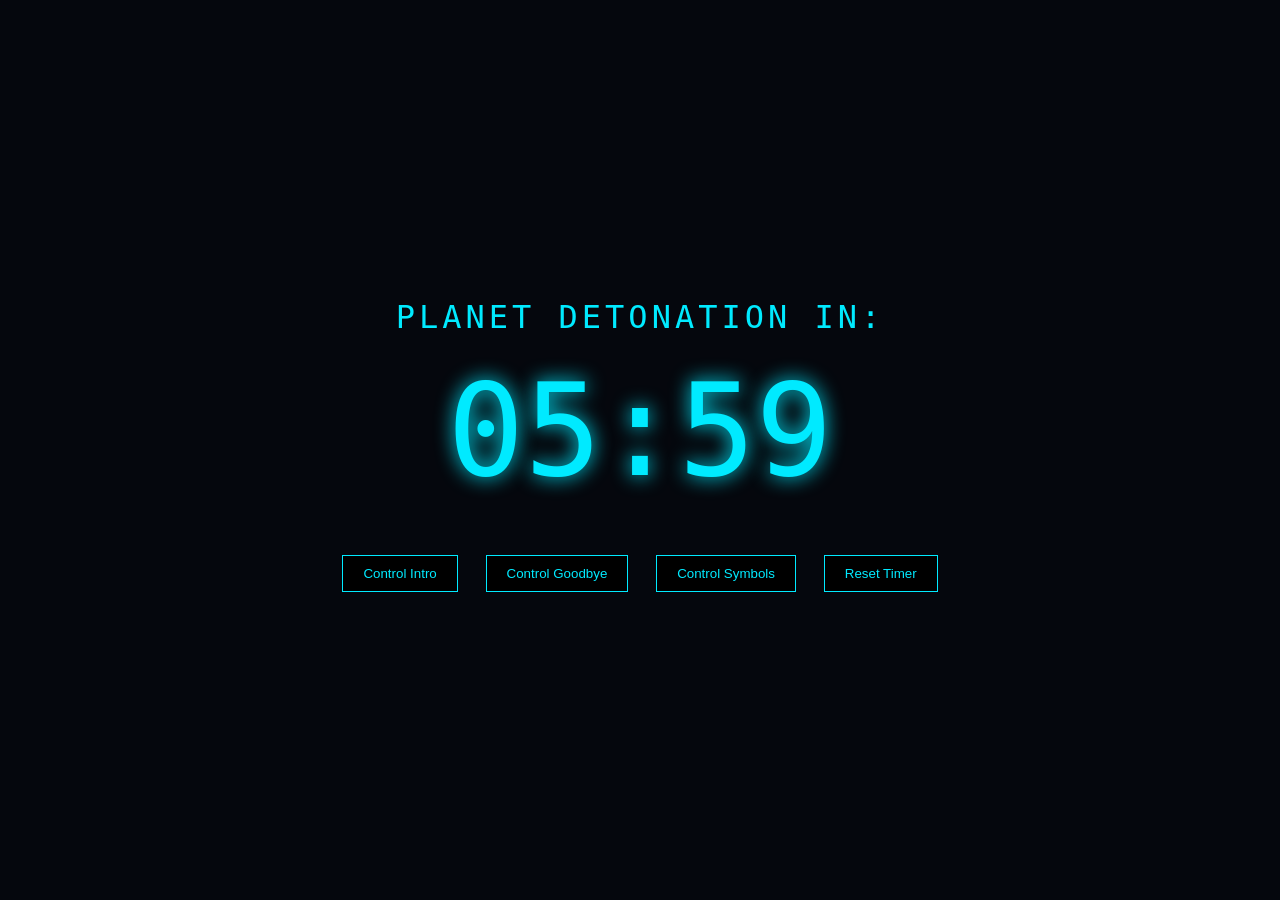
==== player/index.html @ 09689cf2 "Added video player" ====
<!DOCTYPE html>
<html>
<head>
<meta charset="UTF-8">
<title>Space Control Countdown</title>
<style>
body {
  margin: 0;
  background: #05070d;
  color: #00eaff;
  font-family: monospace;
  overflow: hidden;
}

#screen {
  display: flex;
  flex-direction: column;
  align-items: center;
  justify-content: center;
  height: 100vh;
  text-align: center;
}

#label {
  font-size: 2rem;
  letter-spacing: 4px;
}

#timer {
  font-size: 8rem;
  margin-top: 20px;
  text-shadow: 0 0 20px #00eaff;
}

button {
  margin: 10px;
  padding: 10px 20px;
  background: black;
  color: #00eaff;
  border: 1px solid #00eaff;
  cursor: pointer;
}

button:hover {
  background: #001a22;
}

#videoOverlay {
  position: fixed;
  top: 0;
  left: 0;
  width: 100%;
  height: 100%;
  background: black;
  display: none;
  justify-content: center;
  align-items: center;
  z-index: 10;
}

video {
  width: 80%;
  max-height: 80%;
}
</style>
</head>

<body>

<div id="screen">
  <div id="label">PLANET DETONATION IN:</div>
  <div id="timer">06:00</div>

  <div style="margin-top:40px;">
    <button onclick="playVideo('videos/control-intro.mp4')">Control Intro</button>
    <button onclick="playVideo('videos/control-goodbye.mp4')">Control Goodbye</button>
    <button onclick="playVideo('videos/control-symbols.mp4')">Control Symbols</button>
    <button onclick="resetTimer()">Reset Timer</button>
  </div>
</div>

<div id="videoOverlay">
  <video id="videoPlayer"></video>
</div>

<script>
let totalSeconds = 6 * 60;
let countdownInterval;
let videoPlaying = false;

// Start the countdown
function startCountdown() {
  countdownInterval = setInterval(() => {
    if (totalSeconds > 0) {
      totalSeconds--;
      updateDisplay();
    }
  }, 1000);
}

// Update the timer display
function updateDisplay() {
  const minutes = String(Math.floor(totalSeconds / 60)).padStart(2, '0');
  const seconds = String(totalSeconds % 60).padStart(2, '0');
  document.getElementById("timer").textContent = `${minutes}:${seconds}`;
}

// Reset the countdown
function resetTimer() {
  totalSeconds = 6 * 60;
  updateDisplay();
}

// Play a video overlay
function playVideo(filename) {
  if (videoPlaying) return; // Prevent multiple videos at once

  videoPlaying = true;

  const overlay = document.getElementById("videoOverlay");
  const video = document.getElementById("videoPlayer");

  video.src = filename;
  overlay.style.display = "flex";
  video.play();

  video.onended = () => {
    overlay.style.display = "none";
    videoPlaying = false;
  };
}

// Initialize
updateDisplay();
startCountdown();
</script>

</body>
</html>
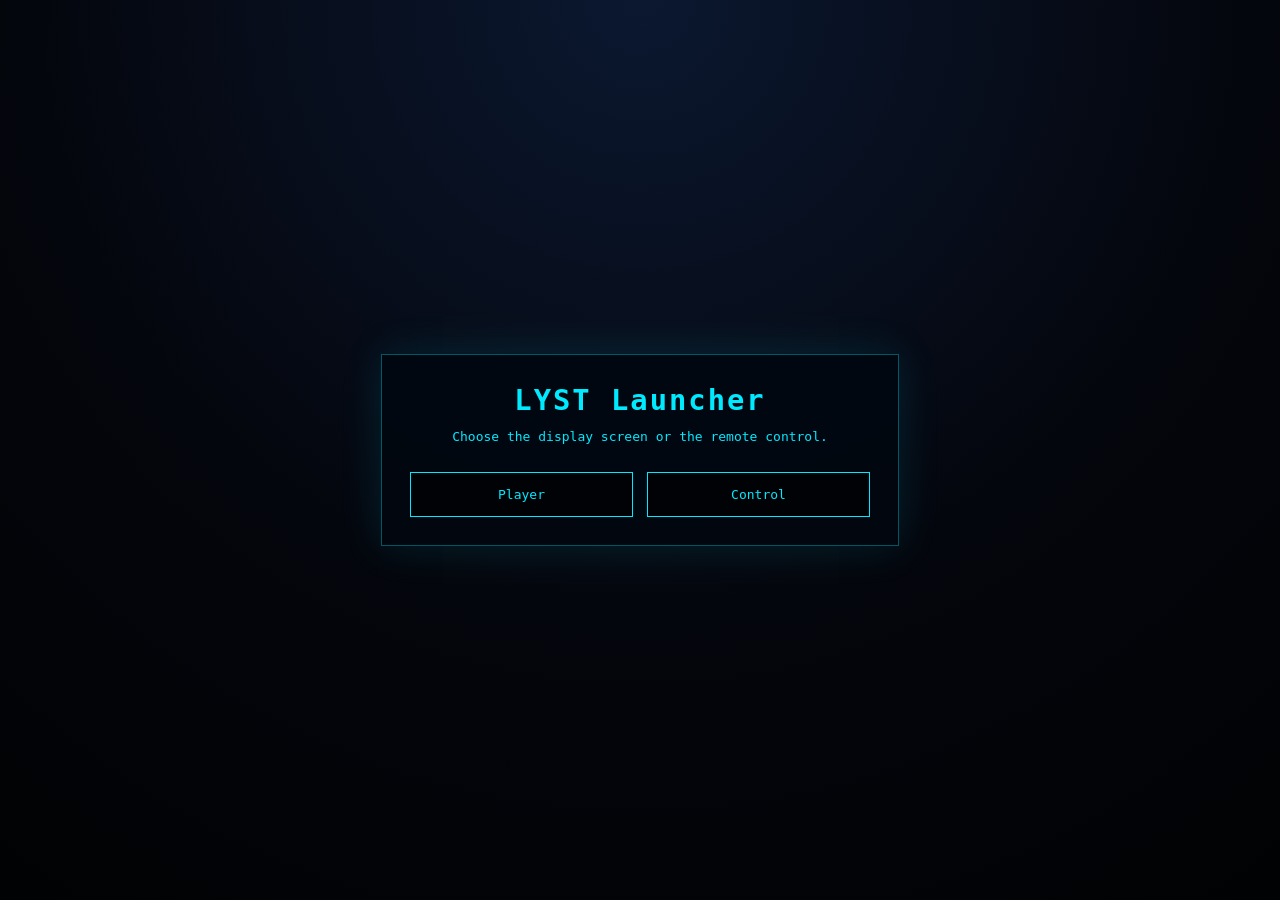
==== commit d4ef8431: "Added controls" ====
--- a/player/index.html
+++ b/player/index.html
@@ -2,138 +2,76 @@
 <html>
 <head>
 <meta charset="UTF-8">
-<title>Space Control Countdown</title>
+<meta name="viewport" content="width=device-width, initial-scale=1.0">
+<title>LYST Player Launcher</title>
 <style>
 body {
   margin: 0;
-  background: #05070d;
+  min-height: 100vh;
+  background: radial-gradient(circle at top, #0b1830 0%, #04060d 55%, #010203 100%);
   color: #00eaff;
   font-family: monospace;
-  overflow: hidden;
+  display: flex;
+  align-items: center;
+  justify-content: center;
 }
 
-#screen {
-  display: flex;
-  flex-direction: column;
-  align-items: center;
-  justify-content: center;
-  height: 100vh;
+.panel {
+  width: min(460px, calc(100vw - 32px));
+  padding: 28px;
+  border: 1px solid rgba(0, 234, 255, 0.35);
+  background: rgba(0, 7, 15, 0.82);
+  box-shadow: 0 0 40px rgba(0, 234, 255, 0.12);
   text-align: center;
 }
 
-#label {
-  font-size: 2rem;
-  letter-spacing: 4px;
+h1 {
+  margin: 0 0 10px;
+  font-size: 1.8rem;
+  letter-spacing: 2px;
 }
 
-#timer {
-  font-size: 8rem;
-  margin-top: 20px;
-  text-shadow: 0 0 20px #00eaff;
+p {
+  margin: 0 0 24px;
+  line-height: 1.6;
 }
 
-button {
-  margin: 10px;
-  padding: 10px 20px;
-  background: black;
-  color: #00eaff;
-  border: 1px solid #00eaff;
-  cursor: pointer;
+.actions {
+  display: grid;
+  grid-template-columns: repeat(2, minmax(0, 1fr));
+  gap: 14px;
 }
 
-button:hover {
-  background: #001a22;
+a {
+  display: block;
+  padding: 14px 18px;
+  border: 1px solid #00eaff;
+  background: rgba(0, 0, 0, 0.65);
+  color: #00eaff;
+  text-decoration: none;
 }
 
-#videoOverlay {
-  position: fixed;
-  top: 0;
-  left: 0;
-  width: 100%;
-  height: 100%;
-  background: black;
-  display: none;
-  justify-content: center;
-  align-items: center;
-  z-index: 10;
+a:hover {
+  background: rgba(0, 234, 255, 0.12);
 }
 
-video {
-  width: 80%;
-  max-height: 80%;
+@media (max-width: 560px) {
+  .actions {
+    grid-template-columns: 1fr;
+  }
 }
 </style>
 </head>
-
 <body>
 
-<div id="screen">
-  <div id="label">PLANET DETONATION IN:</div>
-  <div id="timer">06:00</div>
-
-  <div style="margin-top:40px;">
-    <button onclick="playVideo('videos/control-intro.mp4')">Control Intro</button>
-    <button onclick="playVideo('videos/control-goodbye.mp4')">Control Goodbye</button>
-    <button onclick="playVideo('videos/control-symbols.mp4')">Control Symbols</button>
-    <button onclick="resetTimer()">Reset Timer</button>
+<div class="panel">
+  <h1>LYST Launcher</h1>
+  <p>Choose the display screen or the remote control.</p>
+  <div class="actions">
+    <a href="player.html">Player</a>
+    <a href="control.html">Control</a>
   </div>
 </div>
 
-<div id="videoOverlay">
-  <video id="videoPlayer"></video>
-</div>
-
-<script>
-let totalSeconds = 6 * 60;
-let countdownInterval;
-let videoPlaying = false;
-
-// Start the countdown
-function startCountdown() {
-  countdownInterval = setInterval(() => {
-    if (totalSeconds > 0) {
-      totalSeconds--;
-      updateDisplay();
-    }
-  }, 1000);
-}
-
-// Update the timer display
-function updateDisplay() {
-  const minutes = String(Math.floor(totalSeconds / 60)).padStart(2, '0');
-  const seconds = String(totalSeconds % 60).padStart(2, '0');
-  document.getElementById("timer").textContent = `${minutes}:${seconds}`;
-}
-
-// Reset the countdown
-function resetTimer() {
-  totalSeconds = 6 * 60;
-  updateDisplay();
-}
-
-// Play a video overlay
-function playVideo(filename) {
-  if (videoPlaying) return; // Prevent multiple videos at once
-
-  videoPlaying = true;
-
-  const overlay = document.getElementById("videoOverlay");
-  const video = document.getElementById("videoPlayer");
-
-  video.src = filename;
-  overlay.style.display = "flex";
-  video.play();
-
-  video.onended = () => {
-    overlay.style.display = "none";
-    videoPlaying = false;
-  };
-}
-
-// Initialize
-updateDisplay();
-startCountdown();
-</script>
-
 </body>
 </html>
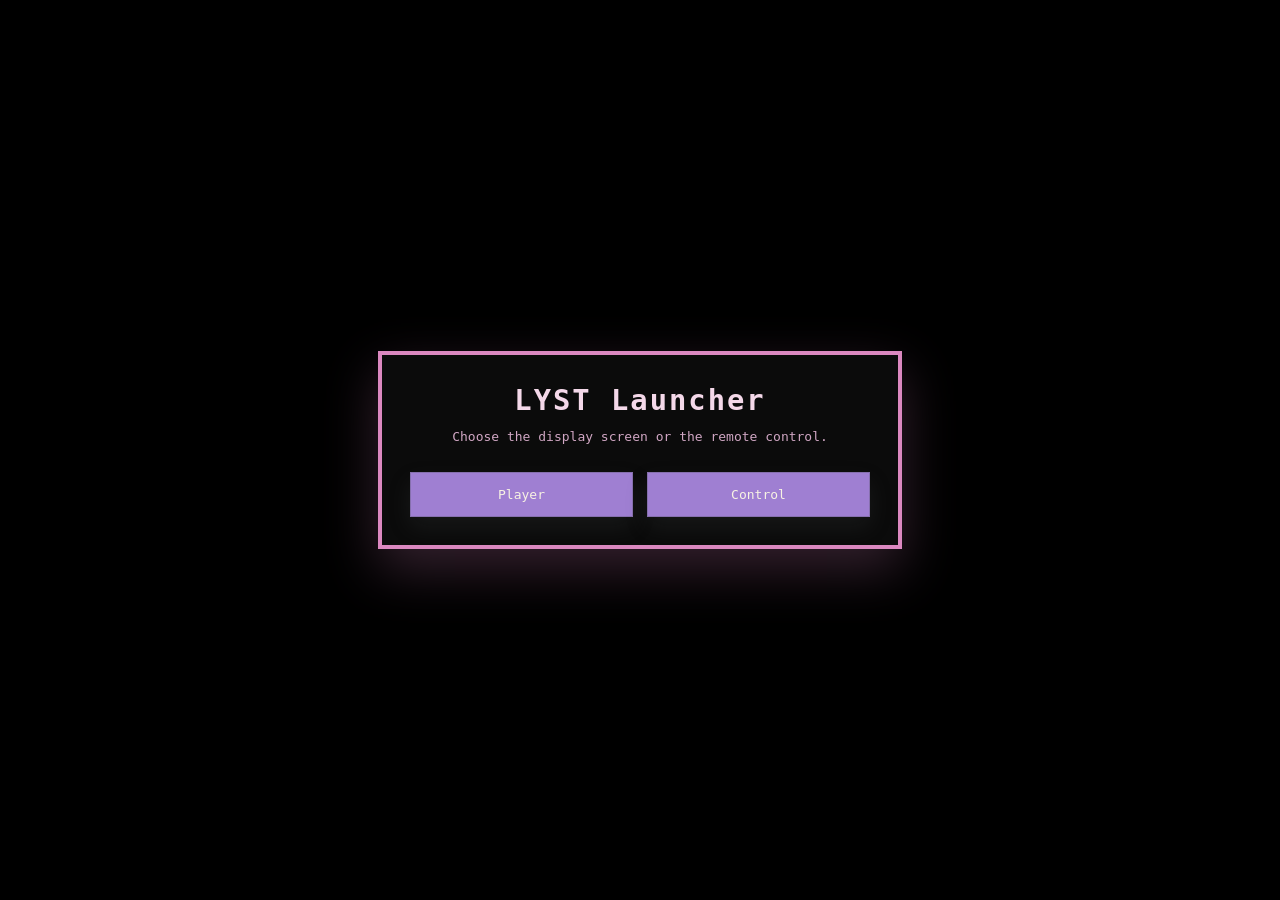
==== commit b7aa546d: "Update player theme styles" ====
--- a/player/index.html
+++ b/player/index.html
@@ -5,11 +5,23 @@
 <meta name="viewport" content="width=device-width, initial-scale=1.0">
 <title>LYST Player Launcher</title>
 <style>
+:root {
+  --bg: #000000;
+  --panel: rgba(14, 14, 14, 0.84);
+  --panel-border: #db88c0;
+  --ink: #f4d8e9;
+  --muted: #d1a7c4;
+  --accent-pink: #db88c0;
+  --accent-lilac: #9f7fd2;
+  --accent-cyan: #4fc4db;
+  --shadow: rgba(219, 136, 192, 0.24);
+}
+
 body {
   margin: 0;
   min-height: 100vh;
-  background: radial-gradient(circle at top, #0b1830 0%, #04060d 55%, #010203 100%);
-  color: #00eaff;
+  background: var(--bg);
+  color: var(--ink);
   font-family: monospace;
   display: flex;
   align-items: center;
@@ -19,9 +31,9 @@
 .panel {
   width: min(460px, calc(100vw - 32px));
   padding: 28px;
-  border: 1px solid rgba(0, 234, 255, 0.35);
-  background: rgba(0, 7, 15, 0.82);
-  box-shadow: 0 0 40px rgba(0, 234, 255, 0.12);
+  border: 4px solid var(--panel-border);
+  background: var(--panel);
+  box-shadow: 0 20px 50px var(--shadow);
   text-align: center;
 }
 
@@ -29,11 +41,13 @@
   margin: 0 0 10px;
   font-size: 1.8rem;
   letter-spacing: 2px;
+  color: var(--ink);
 }
 
 p {
   margin: 0 0 24px;
   line-height: 1.6;
+  color: var(--muted);
 }
 
 .actions {
@@ -45,14 +59,15 @@
 a {
   display: block;
   padding: 14px 18px;
-  border: 1px solid #00eaff;
-  background: rgba(0, 0, 0, 0.65);
-  color: #00eaff;
+  border: 1px solid rgba(63, 69, 70, 0.26);
+  background: var(--accent-lilac);
+  color: #f8f3e3;
   text-decoration: none;
+  box-shadow: 0 10px 22px rgba(79, 83, 84, 0.18);
 }
 
 a:hover {
-  background: rgba(0, 234, 255, 0.12);
+  filter: brightness(1.04);
 }
 
 @media (max-width: 560px) {
